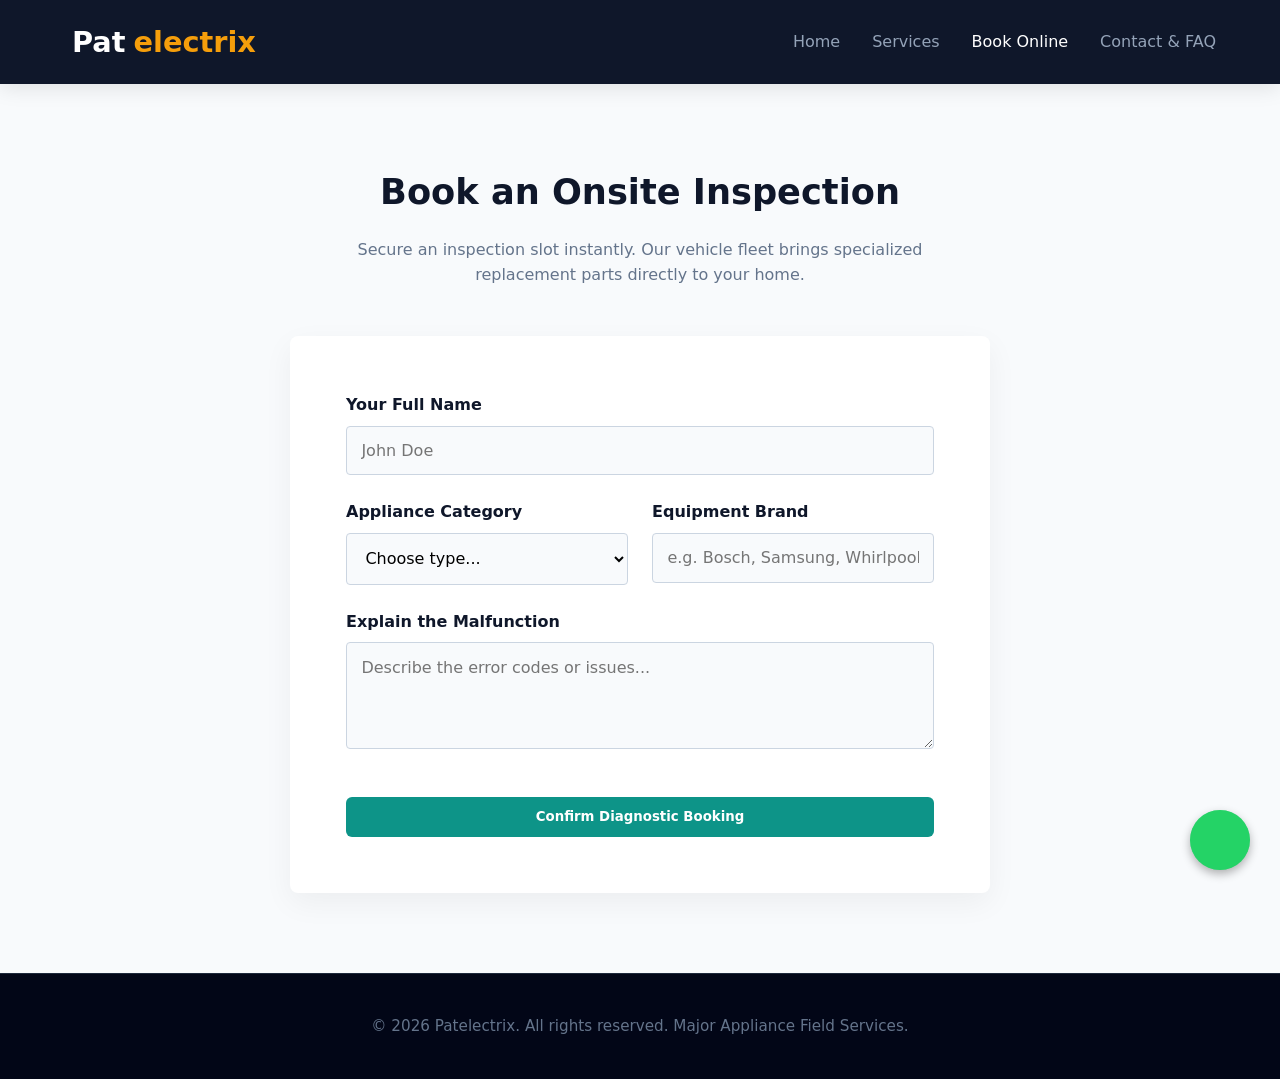
==== book.html @ b777cda7 "Add files via upload" ====
<!-- Save as: book.html -->
<!DOCTYPE html>
<html lang="en">
<head>
    <meta charset="UTF-8">
    <meta name="viewport" content="width=device-width, initial-scale=1.0">
    <title>Schedule Callout | Patelectrix</title>
    <script src="https://cloudflare.com"></script>
    <link rel="stylesheet" href="style.css">
    <style>
        .form-layout { max-width: 700px; margin: 0 auto; background: var(--card-white); padding: 3.5rem; border-radius: 8px; box-shadow: 0 10px 30px rgba(0,0,0,0.05); }
        .form-group { margin-bottom: 1.5rem; }
        .form-group label { display: block; margin-bottom: 0.5rem; font-weight: 600; color: var(--text-dark); }
        .form-control { width: 100%; padding: 0.9rem; border: 1px solid var(--border); border-radius: 4px; font-size: 1rem; background: var(--bg-light); }
        .form-control:focus { outline: 2px solid var(--primary); background: var(--card-white); }
        .form-row { display: grid; grid-template-columns: 1fr 1fr; gap: 1.5rem; }
        @media (max-width: 600px) { .form-layout { padding: 2rem 1.5rem; } .form-row { grid-template-columns: 1fr; gap: 0; } }
    </style>
</head>
<body>

    <header>
        <a href="index.html" class="logo"><i class="fa-solid fa-wrench"></i> Pat<span>electrix</span></a>
        <nav>
            <a href="index.html">Home</a>
            <a href="services.html">Services</a>
            <a href="book.html" class="active">Book Online</a>
            <a href="contant-faq.html">Contact & FAQ</a>
        </nav>
    </header>

    <main>
        <section class="section">
            <h2 class="section-title">Book an Onsite Inspection</h2>
            <p class="section-subtitle">Secure an inspection slot instantly. Our vehicle fleet brings specialized replacement parts directly to your home.</p>
            
            <div class="form-layout">
                <form id="bookingForm">
                    <div class="form-group">
                        <label>Your Full Name</label>
                        <input type="text" id="clientName" class="form-control" placeholder="John Doe" required>
                    </div>
                    <div class="form-row">
                        <div class="form-group">
                            <label>Appliance Category</label>
                            <select id="applianceSelect" class="form-control" required>
                                <option value="" disabled selected>Choose type...</option>
                                <option value="Refrigerator">Refrigerator / Freezer</option>
                                <option value="Washing Machine">Washing Machine</option>
                                <option value="Tumble Dryer">Tumble Dryer</option>
                                <option value="Oven / Range">Oven or Kitchen Stove</option>
                            </select>
                        </div>
                        <div class="form-group">
                            <label>Equipment Brand</label>
                            <input type="text" class="form-control" placeholder="e.g. Bosch, Samsung, Whirlpool" required>
                        </div>
                    </div>
                    <div class="form-group">
                        <label>Explain the Malfunction</label>
                        <textarea class="form-control" rows="4" placeholder="Describe the error codes or issues..." required></textarea>
                    </div>
                    <button type="submit" class="btn" style="width: 100%; margin-top: 1rem;">Confirm Diagnostic Booking</button>
                </form>
            </div>
        </section>
    </main>

    <footer>
        <p>&copy; 2026 Patelectrix. All rights reserved. Major Appliance Field Services.</p>
    </footer>

    <script src="script.js"></script>
</body>
</html>
---- style.css ----
/* Save as: style.css */
:root {
    --bg-dark: #0f172a;
    --bg-light: #f8fafc;
    --card-white: #ffffff;
    --text-dark: #0f172a;
    --text-light: #64748b;
    --text-white: #ffffff;
    --primary: #0d9488;
    --primary-hover: #115e59;
    --accent: #f59e0b;
    --border: #cbd5e1;
}

* {
    margin: 0;
    padding: 0;
    box-sizing: border-box;
    font-family: 'Segoe UI', system-ui, -apple-system, sans-serif;
}

body {
    background-color: var(--bg-light);
    color: var(--text-dark);
    line-height: 1.6;
}

/* Global Header (Dark) */
header {
    background-color: var(--bg-dark);
    padding: 1.2rem 5%;
    position: sticky;
    top: 0;
    z-index: 1000;
    display: flex;
    justify-content: space-between;
    align-items: center;
    box-shadow: 0 4px 20px rgba(0, 0, 0, 0.1);
}

.logo {
    color: var(--text-white);
    font-size: 1.8rem;
    font-weight: 700;
    text-decoration: none;
    display: flex;
    align-items: center;
    gap: 0.5rem;
}

.logo span {
    color: var(--accent);
}

nav {
    display: flex;
    align-items: center;
}

nav a {
    color: #94a3b8;
    text-decoration: none;
    margin-left: 2rem;
    font-weight: 500;
    transition: color 0.3s;
}

nav a:hover, nav a.active {
    color: var(--text-white);
}

/* Base Layout Sections */
.section {
    padding: 5rem 5%;
}

.section.dark {
    background-color: var(--bg-dark);
    color: var(--text-white);
}

.section-title {
    text-align: center;
    font-size: 2.2rem;
    margin-bottom: 1rem;
    font-weight: 700;
}

.section.dark .section-title {
    color: var(--text-white);
}

.section-subtitle {
    text-align: center;
    max-width: 600px;
    margin: 0 auto 3rem auto;
    color: var(--text-light);
}

.section.dark .section-subtitle {
    color: #94a3b8;
}

/* Buttons */
.btn {
    background-color: var(--primary);
    color: var(--text-white);
    padding: 0.8rem 2rem;
    text-decoration: none;
    border-radius: 6px;
    font-weight: 600;
    display: inline-block;
    transition: background-color 0.3s, transform 0.2s;
    border: none;
    cursor: pointer;
}

.btn:hover {
    background-color: var(--primary-hover);
    transform: translateY(-2px);
}

.btn.secondary {
    background-color: transparent;
    border: 2px solid var(--accent);
    color: var(--accent);
}

.btn.secondary:hover {
    background-color: var(--accent);
    color: var(--bg-dark);
}

/* Universal Footer (Dark) */
footer {
    background-color: #020617;
    color: #64748b;
    text-align: center;
    padding: 2.5rem 5%;
    font-size: 0.95rem;
    border-top: 1px solid #1e293b;
}

/* Responsive Handling */
@media (max-width: 768px) {
    header { flex-direction: column; gap: 1rem; text-align: center; }
    nav a { margin: 0 0.8rem; font-size: 0.95rem; }
    .section { padding: 3.5rem 5%; }
}

/* ==========================================
   FLOATING WHATSAPP BUTTON STYLES
   ========================================== */
.whatsapp-float {
    position: fixed;
    bottom: 30px;
    right: 30px;
    background-color: #25d366;
    border-radius: 50px;
    z-index: 1000;
    width: 60px;
    height: 60px;
    display: flex;
    align-items: center;
    justify-content: center;
    box-shadow: 0 4px 10px rgba(0, 0, 0, 0.3);
    transition: transform 0.3s, background-color 0.3s;
    
    /* Official White WhatsApp Logo Graphic */
    background-image: url("data:image/svg+xml,%3Csvg xmlns='http://w3.org' viewBox='0 0 448 512'%3E%3Cpath fill='%23ffffff' d='M380.9 97.1C339 55.1 283.2 32 223.9 32c-122.4 0-222 99.6-222 222 0 39.1 10.2 77.3 29.6 111L0 480l117.7-30.9c32.4 17.7 68.9 27 106.1 27h.1c122.3 0 224.1-99.6 224.1-222 0-59.3-25.2-115-67.1-157zm-157 341.6c-33.2 0-65.7-8.9-94-25.7l-6.7-4-69.8 18.3L72 359.2l-4.4-7c-18.5-29.4-28.2-63.3-28.2-98.2 0-101.7 82.8-184.5 184.6-184.5 49.3 0 95.6 19.2 130.4 54.1 34.8 34.9 56.2 81.2 56.1 130.5 0 101.8-84.9 184.6-186.6 184.6zm101.2-138.2c-5.5-2.8-32.8-16.2-37.9-18-5.1-1.9-8.8-2.8-12.5 2.8-3.7 5.6-14.3 18-17.6 21.8-3.2 3.7-6.5 4.2-12 1.4-32.6-16.3-54-29.1-75.5-66-5.7-9.8 5.7-9.1 16.3-30.3 1.8-3.7 .9-6.9-.5-9.7-1.4-2.8-12.5-30.1-17.1-41.2-4.5-10.8-9.1-9.3-12.5-9.5-3.2-.2-6.9-.2-10.6-.2-3.7 0-9.7 1.4-14.8 6.9-5.1 5.6-19.4 19-19.4 46.3 0 27.3 19.9 53.7 22.6 57.4 2.8 3.7 39.1 59.7 94.8 83.8 35.2 15.2 49 16.5 66.6 13.9 10.7-1.6 32.8-13.4 37.4-26.4 4.6-13 4.6-24.1 3.2-26.4-1.3-2.5-5-3.9-10.5-6.6z'/%3E%3C/svg%3E");
    background-repeat: no-repeat;
    background-position: center;
    background-size: 34px;
}

.whatsapp-float:hover {
    transform: scale(1.1);
    background-color: #128c7e;
}

/* Pulse ring animation */
.whatsapp-float::before {
    content: '';
    position: absolute;
    width: 100%;
    height: 100%;
    border-radius: 50%;
    background-color: #25d366;
    opacity: 0.4;
    z-index: -1;
    animation: wapulse 2s infinite;
}

@keyframes wapulse {
    0% { transform: scale(1); opacity: 0.4; }
    100% { transform: scale(1.6); opacity: 0; }
}

@media (max-width: 768px) {
    .whatsapp-float { 
        bottom: 20px; 
        right: 20px; 
        width: 52px; 
        height: 52px; 
        background-size: 28px; 
    }
}
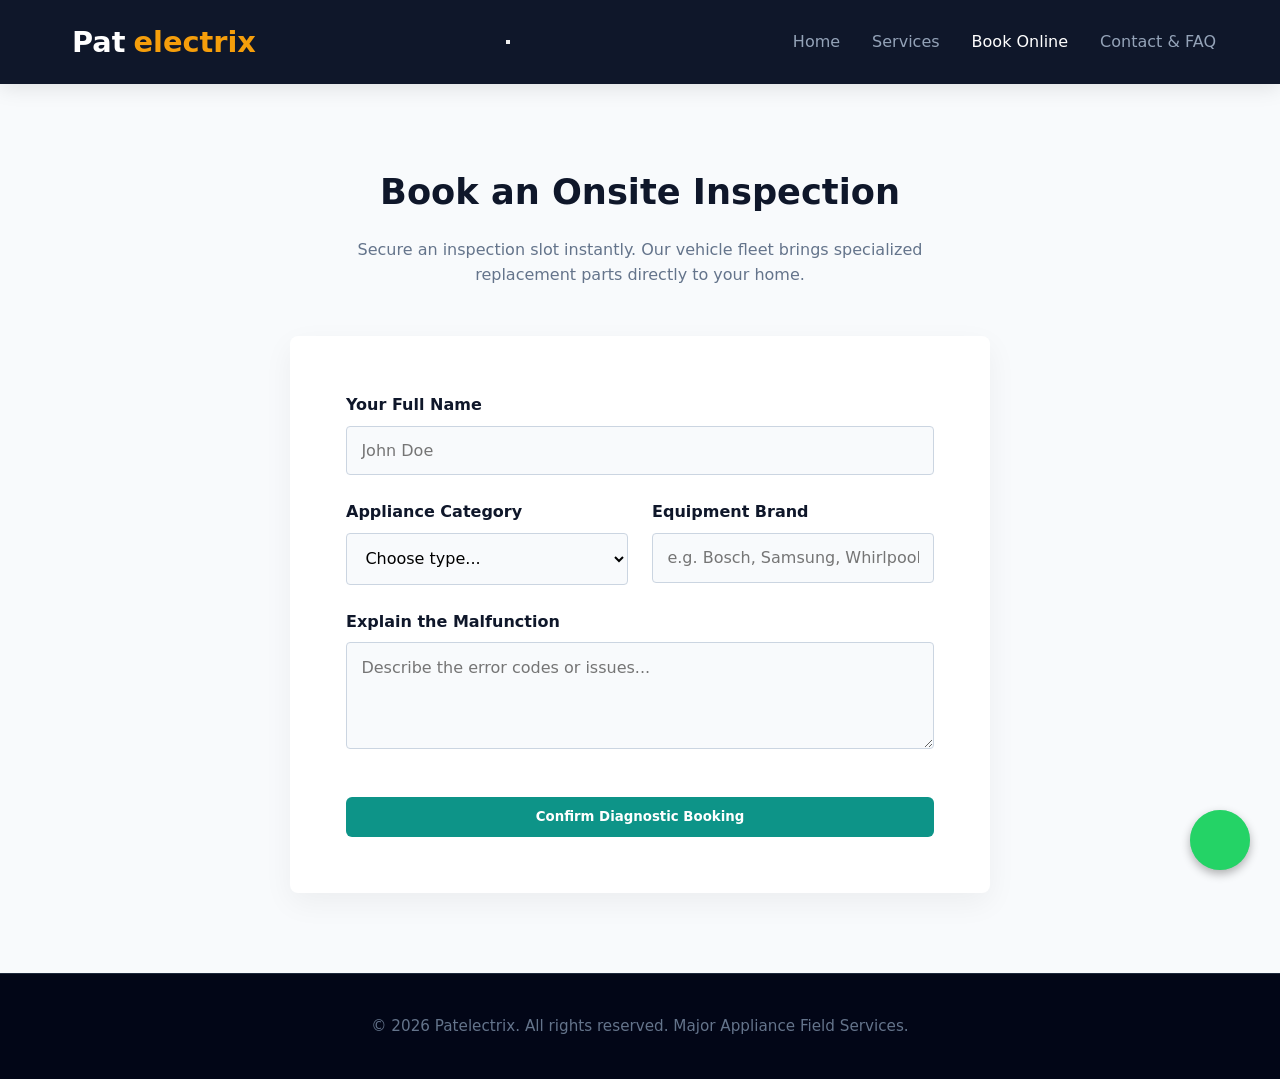
==== commit 0791d892: "Add menu toggle button to header Added a menu toggle button for mobile navigation." ====
--- a/book.html
+++ b/book.html
@@ -21,6 +21,9 @@
 
     <header>
         <a href="index.html" class="logo"><i class="fa-solid fa-wrench"></i> Pat<span>electrix</span></a>
+         <!-- ADD THIS BUTTON LINE BELOW -->
+        <button class="menu-toggle"><i class="fa-solid fa-bars"></i></button>
+        
         <nav>
             <a href="index.html">Home</a>
             <a href="services.html">Services</a>
